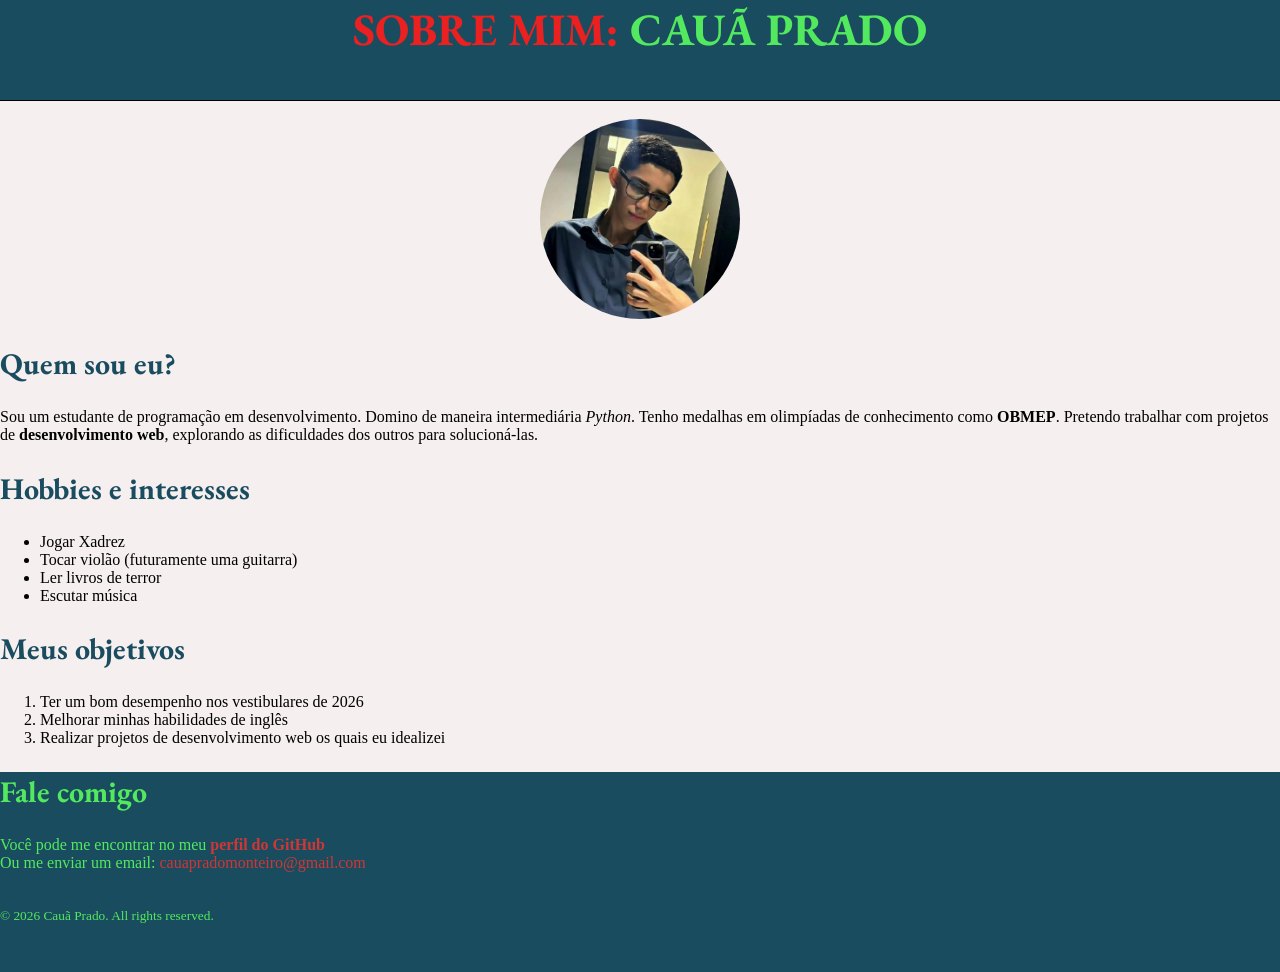
==== templates/index.html @ 45a4824a "organização de arquivos e pastas do projeto" ====
<!DOCTYPE html>
<html lang="pt-br">
<head>
    <meta charset="UTF-8">
    <meta name="viewport" content="width=device-width, initial-scale=1.0">
    <title>Sobre mim - Cauã Prado</title>

    <link rel="icon" type="image/webp" href="assets/icons/icon.webp">
    <link rel="stylesheet" href="styles.css">

</head>
<body>
    <header>
        <div class="topo">
            <h1><span class="título">SOBRE MIM:</span> CAUÃ PRADO</h1>
        </div>
    </header>

    <main>
        <section id="apresentação">
            <div class="intro">
                <br>
                <img class="foto" src="assets/images/fotoCauã.jpg" alt="Foto de perfil de Cauã" height=200>
                <h2>Quem sou eu?</h2>
                <p>Sou um <span>estudante</span> de programação em desenvolvimento.
                Domino de maneira intermediária <i>Python</i>. 
                Tenho medalhas em olimpíadas de conhecimento como <strong>OBMEP</strong>. 
                Pretendo trabalhar com projetos de <strong>desenvolvimento web</strong>, explorando as dificuldades dos outros para solucioná-las.
                </p>
            </div>
        </section>

        <section id="hobbies">
            <h2>Hobbies e interesses</h2>
            <ul>
                <li>Jogar Xadrez</li>
                <li>Tocar violão (futuramente uma guitarra)</li>
                <li>Ler livros de terror</li>
                <li>Escutar música</li>
                </ul>
        </section>

        <section id="metas">
            <h2>Meus objetivos</h2>
            <ol>
                <li>Ter um bom desempenho nos vestibulares de 2026</li>
                <li>Melhorar minhas habilidades de inglês</li>
                <li>Realizar projetos de desenvolvimento web os quais eu idealizei</li>
            </ol>
        </section>

    </main>

    <footer>
        <div class="rodape">
            <h2>Fale comigo</h2>
            <p>
            Você pode me encontrar no meu <a class="contatos" href="https://github.com/Kauan-BRL" target="_blank" rel="noopener"><b>perfil do GitHub</b></a>
            <br>Ou me enviar um email: <a class="contatos" href="mailto:cauapradomonteiro@gmail.com" rel="noopener">cauapradomonteiro@gmail.com</a>
            </p>
            <p id="copyright"><small><br>&copy; 2026 Cauã Prado. All rights reserved.</small></p>
        </div>
</footer>
</body>
</html>
---- templates/styles.css ----
@import url('https://fonts.googleapis.com/css2?family=EB+Garamond:wght@400;500;600;700&display=swap');
h1{
    margin:0;
    color: rgb(83, 233, 95);
    background-color: rgb(26,76,95);
    font-size: 45px;
    font-weight: bold;
    font-family: 'EB Garamond', serif;
    text-align: center
}

h2{
    color: rgb(26, 76, 95);
    font-size: 30px;
    font-family: 'EB Garamond', serif;
}

.título{
    color:rgb(235, 33, 33);
}

.contatos{
    text-decoration: none;
    color: rgb(207, 54, 54)
}

.foto {
    display: block;
    margin: 0 auto;
    border-radius: 100px;
    max-width: 100%;
    max-height:100%;
}


.topo{
    margin:0;
    border-bottom: 1px solid black;
    height: 100px;
    background-color: rgb(26,76,95);
    color:rgb(26,76,95)
}
.rodape{
    background-color:rgb(26, 76, 95);
    margin:0;
    padding:0;
    height: 200px;
}

#copyright{
    margin:0;
    padding:0;
}
footer {
    h2, p{
        color:rgb(83, 233, 95)
    }
    background-color: rgb(26,76,95)
}

body {
    background-color: rgb(245, 239, 239);
    margin: 0;
    padding: 0;
}

body {
    max-width:2000px;
    margin:0 auto;
    padding:0 auto;
}
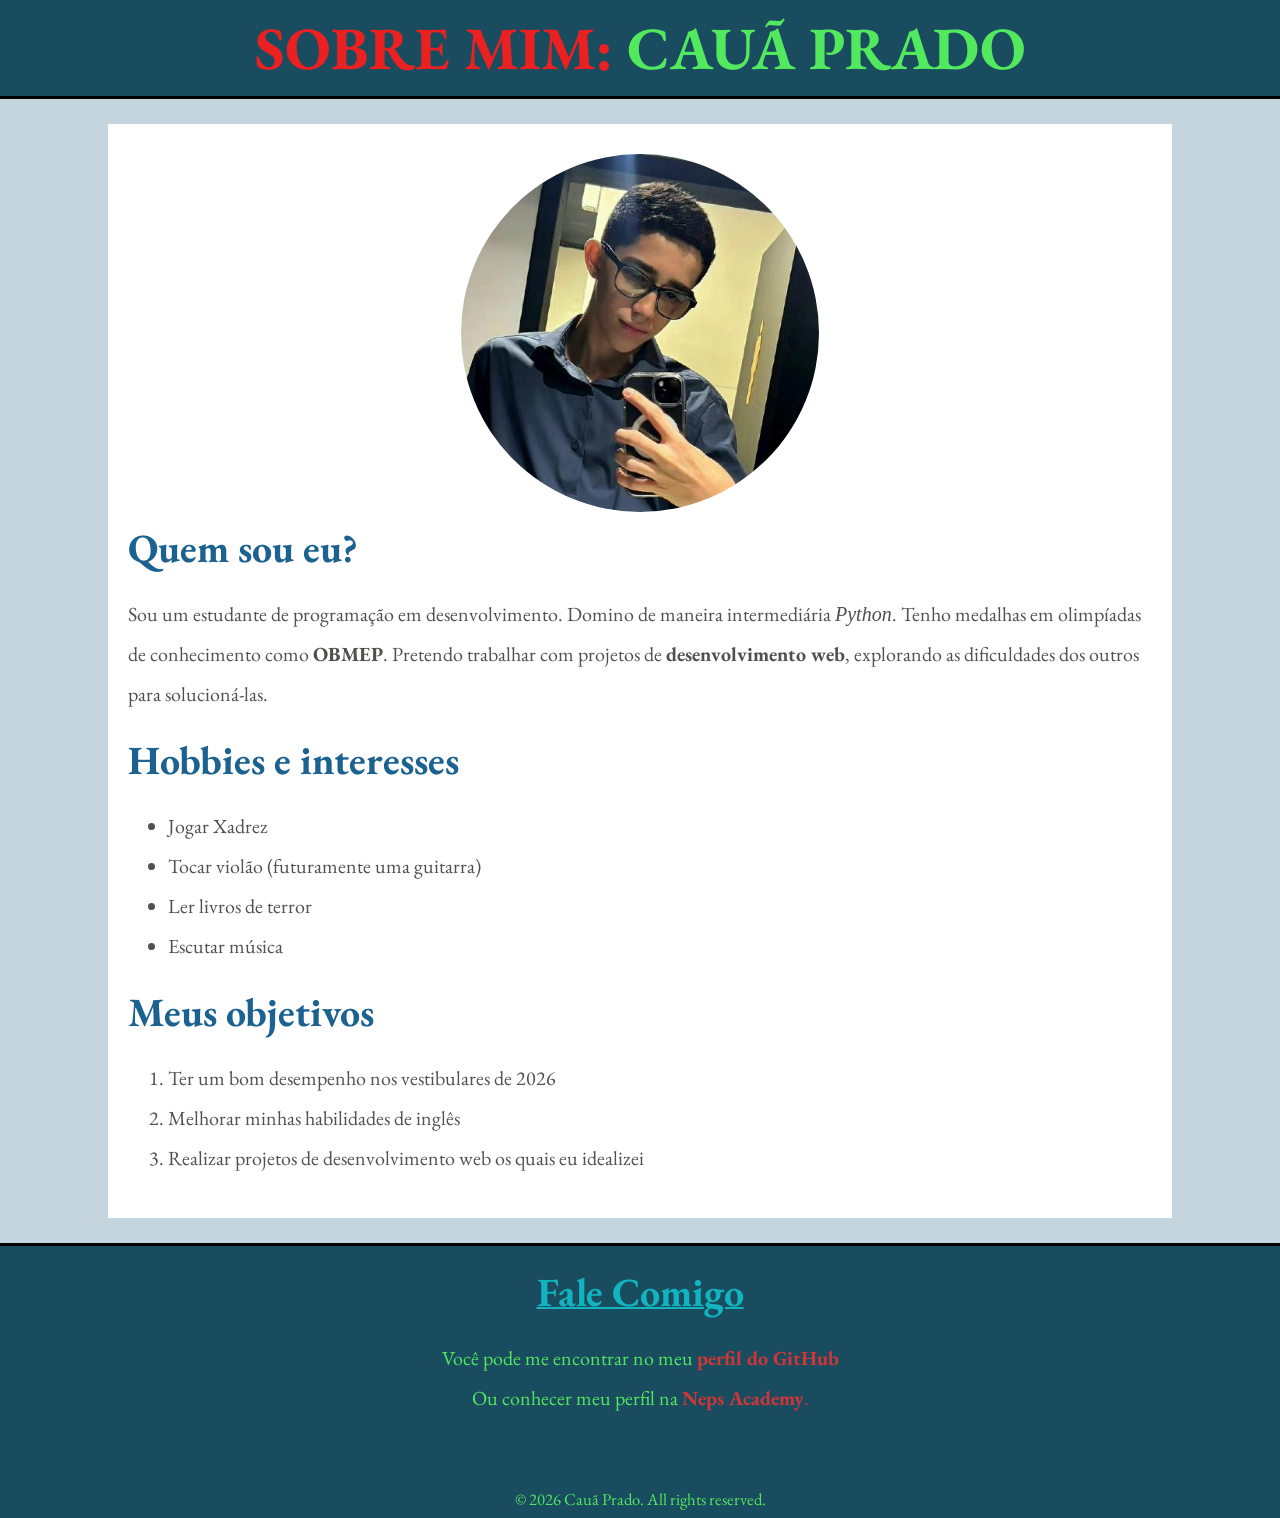
==== commit af597d1a: "Ajustes de margens e dimensões" ====
--- a/templates/index.html
+++ b/templates/index.html
@@ -11,26 +11,23 @@
 </head>
 <body>
     <header>
-        <div class="topo">
-            <h1><span class="título">SOBRE MIM:</span> CAUÃ PRADO</h1>
-        </div>
+            <div id="titulo">
+                <h1><span>SOBRE MIM:</span> CAUÃ PRADO</h1>
+            </div>
     </header>
 
     <main>
-        <section id="apresentação">
-            <div class="intro">
-                <br>
-                <img class="foto" src="assets/images/fotoCauã.jpg" alt="Foto de perfil de Cauã" height=200>
-                <h2>Quem sou eu?</h2>
-                <p>Sou um <span>estudante</span> de programação em desenvolvimento.
-                Domino de maneira intermediária <i>Python</i>. 
-                Tenho medalhas em olimpíadas de conhecimento como <strong>OBMEP</strong>. 
-                Pretendo trabalhar com projetos de <strong>desenvolvimento web</strong>, explorando as dificuldades dos outros para solucioná-las.
-                </p>
-            </div>
+        <section class="apresentação">
+            <img class="foto" src="assets/images/fotoCauã.jpg" alt="Foto de perfil de Cauã" >
+            <h2>Quem sou eu?</h2>
+            <p>Sou um <span>estudante</span> de programação em desenvolvimento.
+            Domino de maneira intermediária <i>Python</i>. 
+            Tenho medalhas em olimpíadas de conhecimento como <strong>OBMEP</strong>. 
+            Pretendo trabalhar com projetos de <strong>desenvolvimento web</strong>, explorando as dificuldades dos outros para solucioná-las.
+            </p>
         </section>
 
-        <section id="hobbies">
+        <section class="hobbies">
             <h2>Hobbies e interesses</h2>
             <ul>
                 <li>Jogar Xadrez</li>
@@ -40,7 +37,7 @@
                 </ul>
         </section>
 
-        <section id="metas">
+        <section class="metas">
             <h2>Meus objetivos</h2>
             <ol>
                 <li>Ter um bom desempenho nos vestibulares de 2026</li>
@@ -51,15 +48,14 @@
 
     </main>
 
+
     <footer>
-        <div class="rodape">
-            <h2>Fale comigo</h2>
-            <p>
-            Você pode me encontrar no meu <a class="contatos" href="https://github.com/Kauan-BRL" target="_blank" rel="noopener"><b>perfil do GitHub</b></a>
-            <br>Ou me enviar um email: <a class="contatos" href="mailto:cauapradomonteiro@gmail.com" rel="noopener">cauapradomonteiro@gmail.com</a>
-            </p>
-            <p id="copyright"><small><br>&copy; 2026 Cauã Prado. All rights reserved.</small></p>
-        </div>
+        <h2>Fale Comigo</h2>
+        <p>
+        Você pode me encontrar no meu <a href="https://github.com/Kauan-BRL" target="_blank" rel="noopener"><b>perfil do GitHub</b></a>
+        <br>Ou conhecer meu perfil na <a href="https://neps.academy/br/user/57248" target="_blank" rel="noopener"><b>Neps Academy</b>.</a>
+        </p>
+        <p id="copyright"><small><br>&copy; 2026 Cauã Prado. All rights reserved.</small></p>
 </footer>
 </body>
 </html>
--- a/templates/styles.css
+++ b/templates/styles.css
@@ -1,71 +1,99 @@
 @import url('https://fonts.googleapis.com/css2?family=EB+Garamond:wght@400;500;600;700&display=swap');
-h1{
+html{
+    font-size: 20px;
+}
+
+body {
+    font-family: 'EB Garamond',serif;
+    color:black;
+    background-color: rgb(197, 213, 221);
+    margin: 0;
+    padding: 0;
+    margin:0 auto;
+    padding:0 auto;
+}
+
+main{
+    background-color: white;
+    width: 80%;
+    max-width: 1200px;
+    margin: 25px auto;
+    padding: 20px;
+}
+
+header {
+    background-color: rgb(26,76,95);
+    border-bottom: 3px solid black;
     margin:0;
+}
+
+#titulo{
+    background-color:rgb(26,76,95);
+    height: 100%;
+}
+
+header h1{
     color: rgb(83, 233, 95);
     background-color: rgb(26,76,95);
-    font-size: 45px;
+    font-size: 3rem;
+    font-family: 'EB Garamond', serif;
     font-weight: bold;
-    font-family: 'EB Garamond', serif;
-    text-align: center
+    text-align: center;
+    margin:0;
+    padding: 0.7% 0px 0.7% 0px;
 }
 
-h2{
-    color: rgb(26, 76, 95);
-    font-size: 30px;
-    font-family: 'EB Garamond', serif;
-}
-
-.título{
+header span{
     color:rgb(235, 33, 33);
 }
 
-.contatos{
+
+h2{
+    color: rgb(27, 98, 145);
+    font-size: 2rem;
+    font-family: 'EB Garamond', serif;
+    margin: 10px 00px 10px 0px;
+}
+
+p, li{
+    color: rgb(83, 79, 79);
+    font-size: 1rem;
+    line-height: 2.0;
+}
+
+footer {
+    background-color:rgb(26,76, 95);
+    border-top: 3px solid black;
+    text-align: center;
+    width: 100vw;
+    margin: 0;
+    padding:0;
+}
+footer h2{
+    padding-top: 10px;
+    color:rgb(18, 180, 192);
+    text-decoration: underline;
+    text-decoration-thickness: 2px;
+}
+
+footer p{
+    color:rgb(83, 233, 95);
+}
+
+#copyright{
+    margin: 0;
+}
+
+a {
     text-decoration: none;
-    color: rgb(207, 54, 54)
+    color: rgb(207, 54, 54);
 }
 
 .foto {
     display: block;
-    margin: 0 auto;
-    border-radius: 100px;
-    max-width: 100%;
-    max-height:100%;
+    width: 35%;
+    border-radius: 300px;
+    margin: 0.98% auto;
 }
 
 
-.topo{
-    margin:0;
-    border-bottom: 1px solid black;
-    height: 100px;
-    background-color: rgb(26,76,95);
-    color:rgb(26,76,95)
-}
-.rodape{
-    background-color:rgb(26, 76, 95);
-    margin:0;
-    padding:0;
-    height: 200px;
-}
-
-#copyright{
-    margin:0;
-    padding:0;
-}
-footer {
-    h2, p{
-        color:rgb(83, 233, 95)
-    }
-    background-color: rgb(26,76,95)
-}
-
-body {
-    background-color: rgb(245, 239, 239);
-    margin: 0;
-    padding: 0;
-}
-
-body {
-    max-width:2000px;
-    margin:0 auto;
-    padding:0 auto;
-}
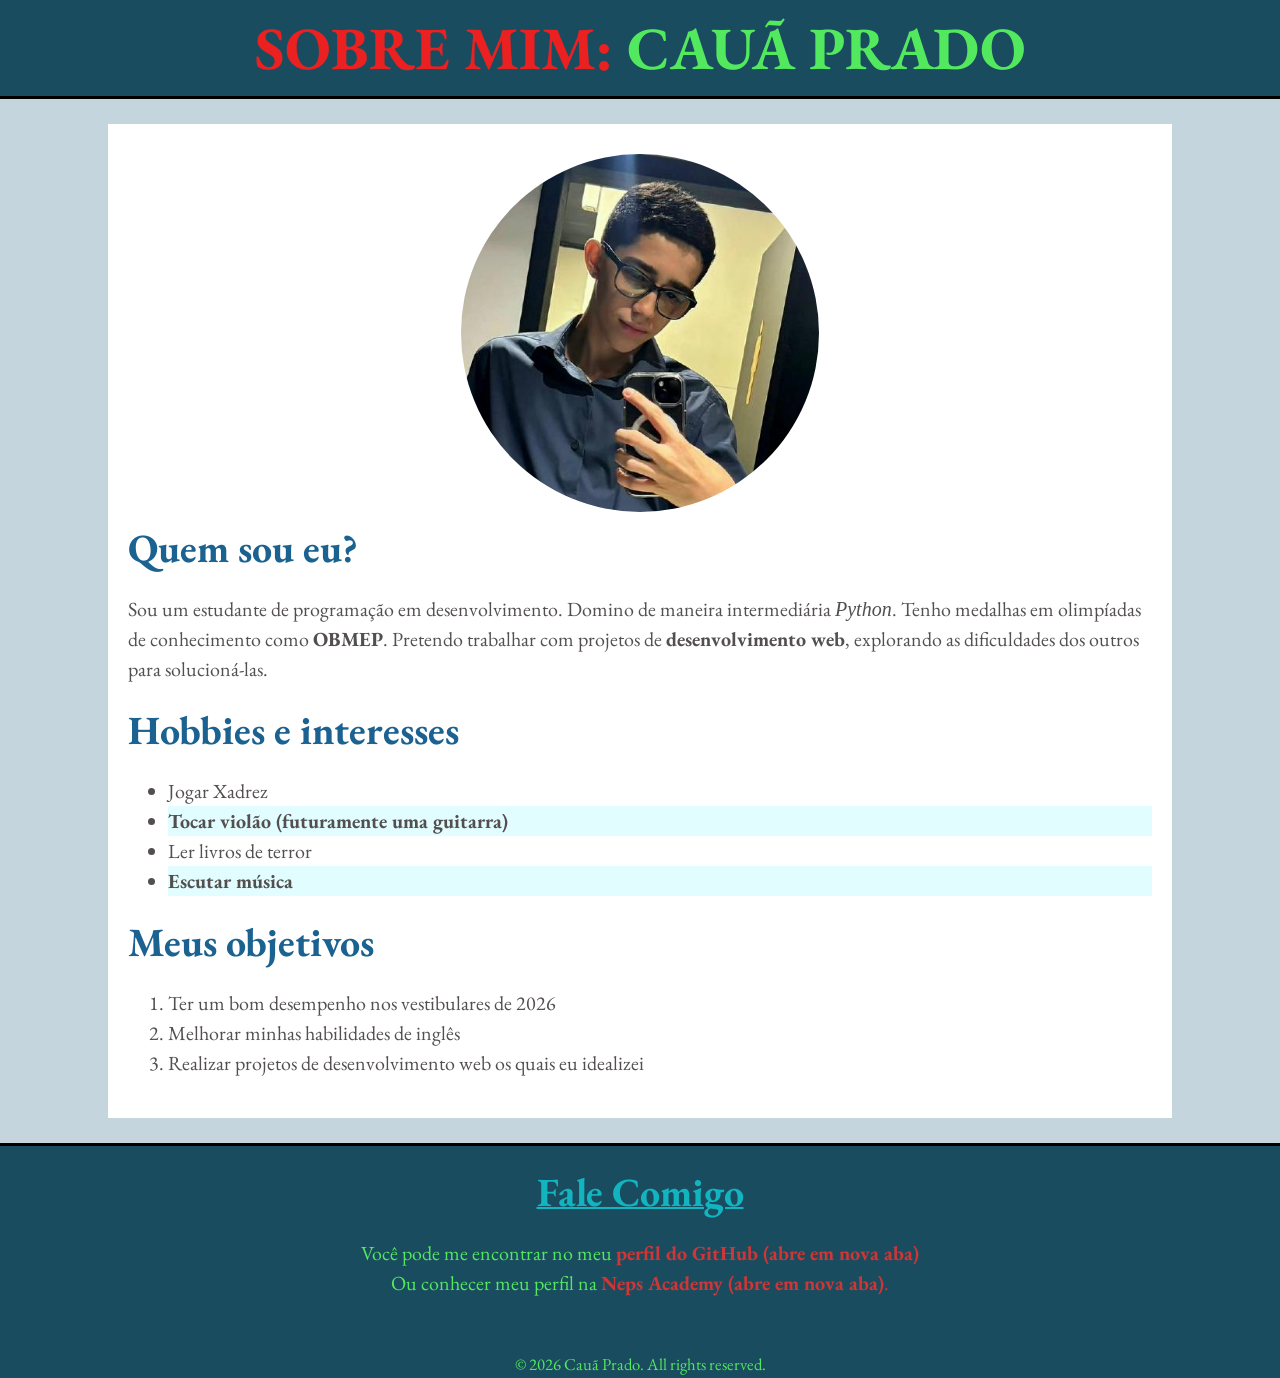
==== commit 5c8b8481: "Ajustes de marcações e links" ====
--- a/templates/index.html
+++ b/templates/index.html
@@ -31,9 +31,9 @@
             <h2>Hobbies e interesses</h2>
             <ul>
                 <li>Jogar Xadrez</li>
-                <li>Tocar violão (futuramente uma guitarra)</li>
+                <li class="hobby-highlight">Tocar violão (futuramente uma guitarra)</li>
                 <li>Ler livros de terror</li>
-                <li>Escutar música</li>
+                <li class="hobby-highlight">Escutar música</li>
                 </ul>
         </section>
 
@@ -52,8 +52,8 @@
     <footer>
         <h2>Fale Comigo</h2>
         <p>
-        Você pode me encontrar no meu <a href="https://github.com/Kauan-BRL" target="_blank" rel="noopener"><b>perfil do GitHub</b></a>
-        <br>Ou conhecer meu perfil na <a href="https://neps.academy/br/user/57248" target="_blank" rel="noopener"><b>Neps Academy</b>.</a>
+        Você pode me encontrar no meu <a href="https://github.com/Kauan-BRL" target="_blank" rel="noopener"><b>perfil do GitHub (abre em nova aba)</b></a>
+        <br>Ou conhecer meu perfil na <a href="https://neps.academy/br/user/57248" target="_blank" rel="noopener"><b>Neps Academy (abre em nova aba)</b>.</a>
         </p>
         <p id="copyright"><small><br>&copy; 2026 Cauã Prado. All rights reserved.</small></p>
 </footer>
--- a/templates/styles.css
+++ b/templates/styles.css
@@ -58,7 +58,12 @@
 p, li{
     color: rgb(83, 79, 79);
     font-size: 1rem;
-    line-height: 2.0;
+    line-height: 1.5;
+}
+
+.hobby-highlight{
+    background-color:rgb(226, 253, 255);
+    font-weight: bold;
 }
 
 footer {
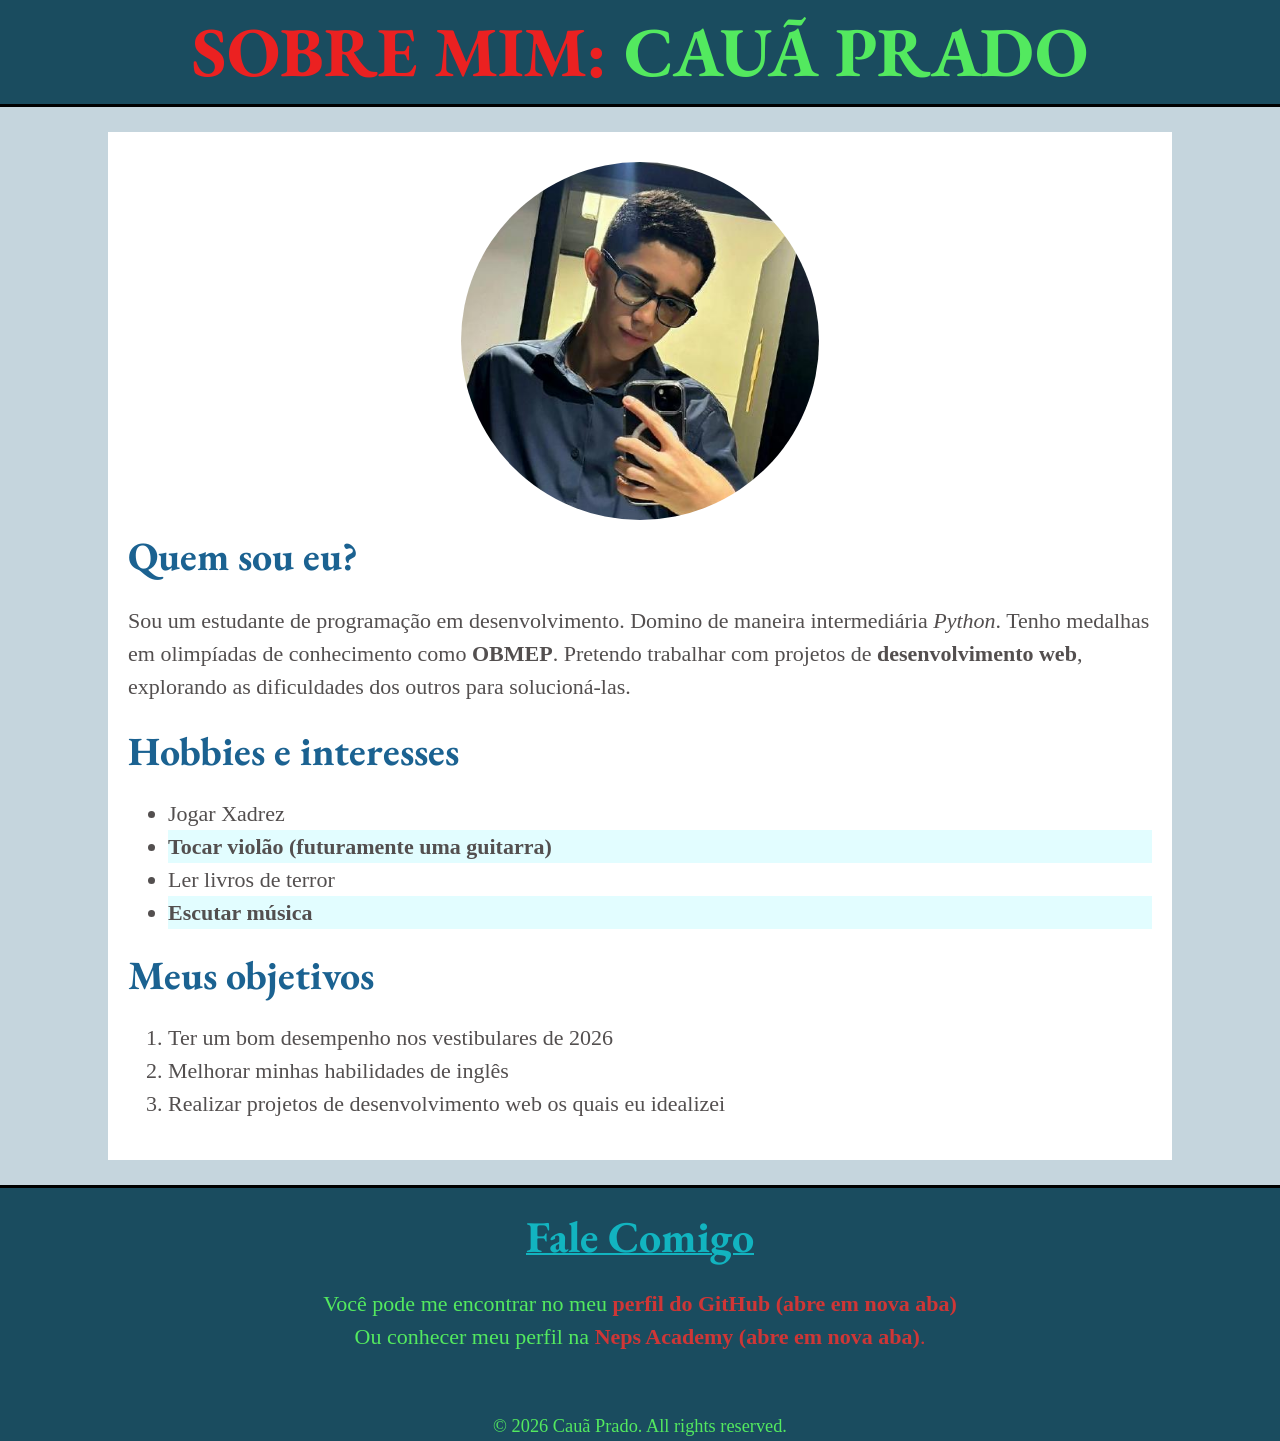
==== commit 3c195a3a: "Ajuste de cabeçalho e título" ====
--- a/templates/index.html
+++ b/templates/index.html
@@ -11,8 +11,8 @@
 </head>
 <body>
     <header>
-            <div id="titulo">
-                <h1><span>SOBRE MIM:</span> CAUÃ PRADO</h1>
+            <div class="cabeçalho">
+                <h1 id="titulo"><span>SOBRE MIM:</span> CAUÃ PRADO</h1>
             </div>
     </header>
 
--- a/templates/styles.css
+++ b/templates/styles.css
@@ -4,7 +4,7 @@
 }
 
 body {
-    font-family: 'EB Garamond',serif;
+    font-family: 'Garamond',serif;
     color:black;
     background-color: rgb(197, 213, 221);
     margin: 0;
@@ -27,20 +27,20 @@
     margin:0;
 }
 
-#titulo{
+.cabeçalho{
     background-color:rgb(26,76,95);
     height: 100%;
 }
 
-header h1{
-    color: rgb(83, 233, 95);
-    background-color: rgb(26,76,95);
-    font-size: 3rem;
+#titulo{
+    font-size: 3.5rem;
     font-family: 'EB Garamond', serif;
     font-weight: bold;
     text-align: center;
+    color: rgb(83, 233, 95);
+    background-color: rgb(26,76,95);
     margin:0;
-    padding: 0.7% 0px 0.7% 0px;
+    padding: 0.5% 0px 0.5% 0px;
 }
 
 header span{
@@ -49,36 +49,37 @@
 
 
 h2{
-    color: rgb(27, 98, 145);
     font-size: 2rem;
     font-family: 'EB Garamond', serif;
+    color: rgb(27, 98, 145);
     margin: 10px 00px 10px 0px;
 }
 
 p, li{
+    font-size: 1.1rem;
     color: rgb(83, 79, 79);
-    font-size: 1rem;
     line-height: 1.5;
 }
 
 .hobby-highlight{
+    font-weight: bold;
     background-color:rgb(226, 253, 255);
-    font-weight: bold;
 }
 
 footer {
+    text-align: center;
     background-color:rgb(26,76, 95);
+    width: 100vw;
     border-top: 3px solid black;
-    text-align: center;
-    width: 100vw;
     margin: 0;
     padding:0;
 }
 footer h2{
+    font-size: 2.2rem;
+    text-decoration: underline;
+    text-decoration-thickness: 2px;
     padding-top: 10px;
     color:rgb(18, 180, 192);
-    text-decoration: underline;
-    text-decoration-thickness: 2px;
 }
 
 footer p{
